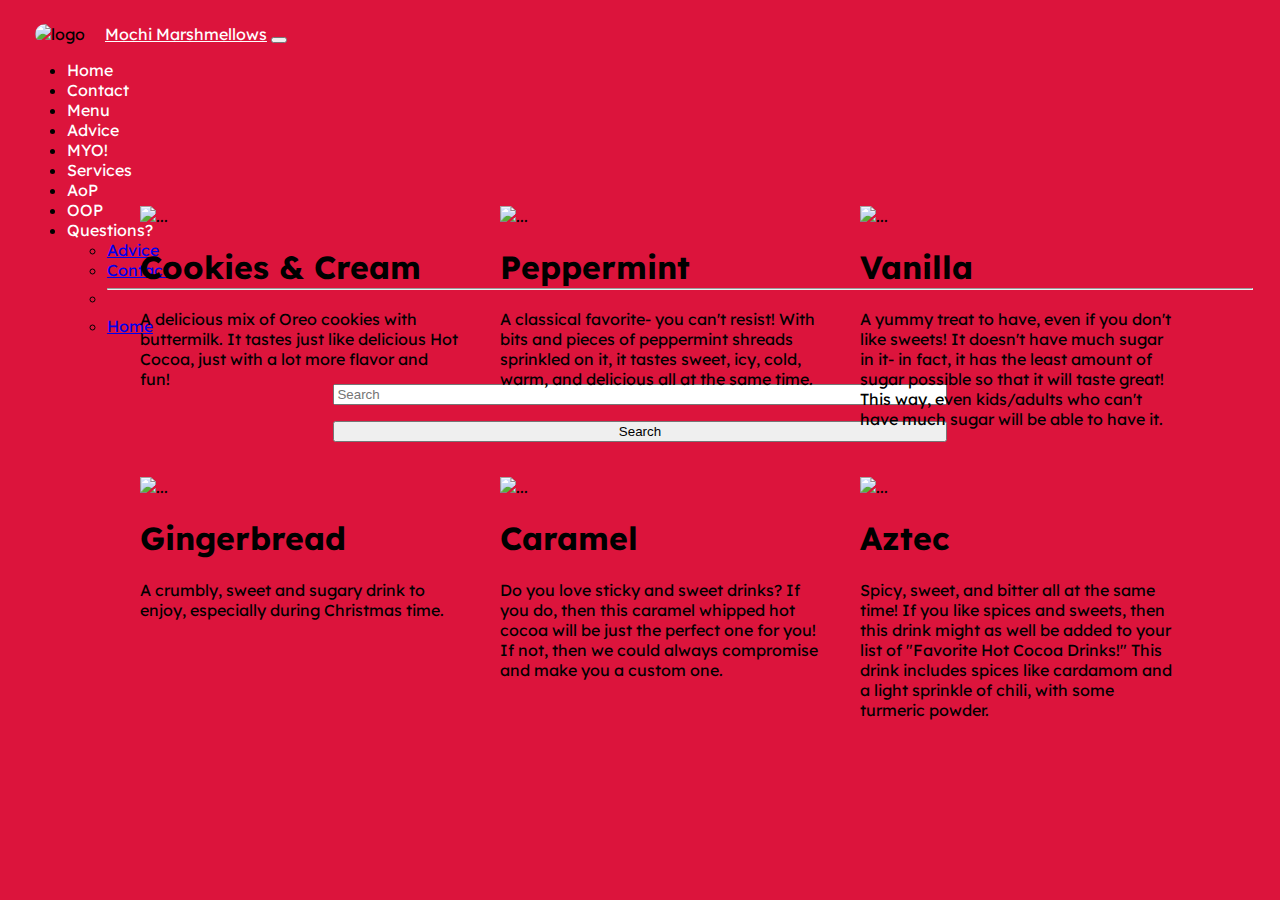
==== aboutproducts.html @ fa512944 "Add files via upload" ====
<!DOCTYPE html>
<html lang="en">
<head>
    <meta charset="UTF-8">
    <meta http-equiv="X-UA-Compatible" content="IE=edge">
    <meta name="viewport" content="width=device-width, initial-scale=1.0">
    <title>AoP</title>
    <link rel="shortcut icon" href="https://media1.popsugar-assets.com/files/thumbor/nsZgUIicDDX7hm9SgU8hyEzl_MI/1028x3:3593x2568/fit-in/550x550/filters:format_auto-!!-:strip_icc-!!-/2021/12/10/705/n/1922195/81873de861b3786765c930.84376835_/i/hot-chocolate-charcuterie-boards.jpg">
    <link href="https://cdn.jsdelivr.net/npm/bootstrap@5.2.3/dist/css/bootstrap.min.css" rel="stylesheet" integrity="sha384-rbsA2VBKQhggwzxH7pPCaAqO46MgnOM80zW1RWuH61DGLwZJEdK2Kadq2F9CUG65" crossorigin="anonymous">
    <link rel="stylesheet" href="style.css">
</head>
<body class="body">
    
    <div class="div">
        <nav id="navbar" class="navbar navbar-expand-lg bg-black">
            <div class="container-fluid">
                <img class="cocoaheader" src="https://media1.popsugar-assets.com/files/thumbor/nsZgUIicDDX7hm9SgU8hyEzl_MI/1028x3:3593x2568/fit-in/550x550/filters:format_auto-!!-:strip_icc-!!-/2021/12/10/705/n/1922195/81873de861b3786765c930.84376835_/i/hot-chocolate-charcuterie-boards.jpg" alt="logo">
              <a class="navbar-brand" href="index.html">Mochi Marshmellows</a>
              <button class="navbar-toggler" type="button" data-bs-toggle="collapse" data-bs-target="#navbarSupportedContent" aria-controls="navbarSupportedContent" aria-expanded="false" aria-label="Toggle navigation">
                <span class="navbar-toggler-icon"></span>
              </button>
              <div class="collapse navbar-collapse" id="navbarSupportedContent">
                <ul class="navbar-nav me-auto mb-2 mb-lg-0">
                  <li class="nav-item">
                    <a id="link" class="nav-link active" aria-current="page" href="index.html">Home</a>
                  </li>
                  <li class="nav-item">
                    <a id="link" class="nav-link" href="contact.html">Contact</a>
                  </li>
                  <li class="nav-item">
                    <a id="link" class="nav-link" href="menu.html">Menu</a>
                  </li>
                  <li class="nav-item">
                    <a id="link" class="nav-link" href="advice.html">Advice</a>
                  </li>
                  <li class="nav-item">
                    <a id="link" class="nav-link" href="makeyourown.html">MYO!</a>
                  </li>
                  <li class="nav-item">
                    <a id="link" class="nav-link" href="services.html">Services</a>
                  </li>
                  <li class="nav-item">
                    <a id="link" class="nav-link" href="aboutproducts.html">AoP</a>
                  </li>
                  <li class="nav-item">
                    <a id="link" class="nav-link" href="otherproducts.html">OOP</a>
                  </li>
                  <li class="nav-item dropdown">
                    <a id="link" class="nav-link dropdown-toggle" href="#" role="button" data-bs-toggle="dropdown" aria-expanded="false">
                      Questions?
                    </a>
                    <ul class="dropdown-menu">
                      <li><a class="dropdown-item" href="advice.html">Advice</a></li>
                      <li><a class="dropdown-item" href="contact.html">Contact</a></li>
                      <li><hr class="dropdown-divider"></li>
                      <li><a class="dropdown-item" href="index.html">Home</a></li>
                    </ul>
                </ul>
                <form class="d-flex" role="search">
                  <input class="form-control me-2" type="search" placeholder="Search" aria-label="Search">
                  <button class="btn btn-outline-danger" type="submit">Search</button>
                </form>
              </div>
            </div>
          </nav>
     </div>

     <div class="cardparent">
        <div class="card" style="width: 20rem;">
            <img src="https://savorandsavvy.com/wp-content/uploads/2019/01/oreo-hot-chocolate.jpg" class="card-img-top" alt="...">
            <div class="card-body">
                <h1>Cookies & Cream</h1>
              <p class="card-text">A delicious mix of Oreo cookies with buttermilk. It tastes just like delicious Hot Cocoa, just with a lot more flavor and fun!</p>
            </div>
          </div>

          <div class="card" style="width: 20rem;">
            <img class="cocoasize" src="https://thebusybaker.ca/wp-content/uploads/2018/10/healthier-slow-cooker-peppermint-hot-chocolate-fb-ig-2.jpg" class="card-img-top" alt="...">
            <div class="card-body">
                <h1>Peppermint</h1>
              <p class="card-text">A classical favorite- you can't resist! With bits and pieces of peppermint shreads sprinkled on it, it tastes sweet, icy, cold, warm, and delicious all at the same time.</p>
            </div>
          </div>

          <div class="card" style="width: 20rem;">
            <img class="cocoasize" src="https://domesticallyblissful.com/wp-content/uploads/2013/11/Rich-and-Creamy-Hot-Chocolate.jpg" class="card-img-top" alt="...">
            <div class="card-body">
                <h1>Vanilla</h1>
              <p class="card-text">A yummy treat to have, even if you don't like sweets! It doesn't have much sugar in it- in fact, it has the least amount of sugar possible so that it will taste great! This way, even kids/adults who can't have much sugar will be able to have it.</p>
            </div>
          </div>
    </div>

    <div class="cardparent">
        <div class="card" style="width: 20rem;">
            <img src="https://www.countryhillcottage.com/wp-content/uploads/2019/06/Gingerbread_Hot_Chocolate_Recipe-01-720x540.jpg" class="card-img-top" alt="...">
            <div class="card-body">
                <h1>Gingerbread</h1>
              <p class="card-text">A crumbly, sweet and sugary drink to enjoy, especially during Christmas time.</p>
            </div>
          </div>

          <div class="card" style="width: 20rem;">
            <img class="cocoasize" src="https://www.chocolatemoosey.com/wp-content/uploads/2014/02/Caramel-Hot-Chocolate-9870.jpg" class="card-img-top" alt="...">
            <div class="card-body">
                <h1>Caramel</h1>
              <p class="card-text">Do you love sticky and sweet drinks? If you do, then this caramel whipped hot cocoa will be just the perfect one for you! If not, then we could always compromise and make you a custom one.</p>
            </div>
          </div>

          <div class="card" style="width: 20rem;">
            <img class="cocoasize" src="https://veggiedesserts.com/wp-content/uploads/2021/03/xocolatl-aztec-chili-hot-chocolate-5sq.jpg" class="card-img-top" alt="...">
            <div class="card-body">
                <h1>Aztec</h1>
              <p class="card-text">Spicy, sweet, and bitter all at the same time! If you like spices and sweets, then this drink might as well be added to your list of "Favorite Hot Cocoa Drinks!" This drink includes spices like cardamom and a light sprinkle of chili, with some turmeric powder.</p>
            </div>
          </div>
    </div>

     <!-- JavaScript Connection -->

    <script src="https://cdn.jsdelivr.net/npm/@popperjs/core@2.11.6/dist/umd/popper.min.js" integrity="sha384-oBqDVmMz9ATKxIep9tiCxS/Z9fNfEXiDAYTujMAeBAsjFuCZSmKbSSUnQlmh/jp3" crossorigin="anonymous"></script>
    <script src="https://cdn.jsdelivr.net/npm/bootstrap@5.2.3/dist/js/bootstrap.min.js" integrity="sha384-cuYeSxntonz0PPNlHhBs68uyIAVpIIOZZ5JqeqvYYIcEL727kskC66kF92t6Xl2V" crossorigin="anonymous"></script>

</body>
</html>
---- style.css ----
@import url('https://fonts.googleapis.com/css2?family=Lexend:wght@200&display=swap');

.body{
    font-family:'Lexend';
    background:crimson;
}

.hewo{
    color:white;
    display:flex;
    justify-content:center;
    text-align:center;
}

.cocoa{
    height:200px;
    width:350px;
    border:10px ridge white;
    margin-left:2rem;
    -webkit-box-shadow: 10px 10px 5px 0px rgba(0,0,0,0.75);
-moz-box-shadow: 10px 10px 5px 0px rgba(0,0,0,0.75);
box-shadow: 10px 10px 5px 0px rgba(0,0,0,0.75);
}

.cocoaparent{
    display:flex;
    justify-content:center;
}

.cocoaheader{
    height:100px;
    width:100px;
    margin-left:0.5rem;
    margin-right:1rem;
    border-radius:1rem
}

#link{
    color:white;
    text-decoration:none;
}


form{
    width:50%;
    margin:auto;
    display:flex;
    flex-direction:column;
    gap:1rem;
    padding:2rem 0;
}

.formitem{
    display:flex;
    flex-direction:column;
    gap:0.5rem;
}

.formitem input{
    font-size:20px;
    padding:0.5rem;
}

.formitem label{
    font-size:20px;
    font-weight:500;
    color:white;
}

.formitem button{
    border:none;
    padding:0.7rem 1.5rem;
    color:white;
    background:rgb(73, 1, 15);
    font-size:20px;
    font-weight:600;
    border-radius:2rem;
}

.myo{
    display:flex;
    justify-content:center;
}

.myoimg{
    border:10px ridge white;
    height:850px;
    width:450px;
    margin-top:1rem;
    margin-bottom:2rem;
    -webkit-box-shadow: 10px 10px 5px 0px rgba(0,0,0,0.75);
-moz-box-shadow: 10px 10px 5px 0px rgba(0,0,0,0.75);
box-shadow: 10px 10px 5px 0px rgba(0,0,0,0.75);
}

#carousel-inner{
    height:50%
}

.pagination{
    margin-top:5rem;
    display:flex;
    justify-content:center;
}

.navbar{
    margin-bottom:2rem;
    margin-top:1rem;
    height:150px;
    width: 97%;
    border-radius:2rem;
}

.navbar-brand{
    color:white;
}

.div{
    display:flex;
    justify-content:center;
}

.navbar-brand:hover{
    color:rgb(248, 188, 188);
}

.cardparent{
    display:flex;
    justify-content:center;
    margin-bottom:2rem;
}

.cocoasize{
    height:200px;
}

.card{
    margin-left:2.5rem;
}

.navy{
    display:flex;
    justify-content:center;
}

#scrollspyactual{
    width:90%;
}

.scrollspyactualdiv{
    display:flex;
    justify-content:center;
}

.carousel-inner{
    height:100%;
    width:97%;
    border-radius:2rem;
    border:10px ridge white;
}

.divparenthehe{
    display:flex;
    justify-content:center;
    margin-top:2rem;
    margin-bottom:1.5rem;
}
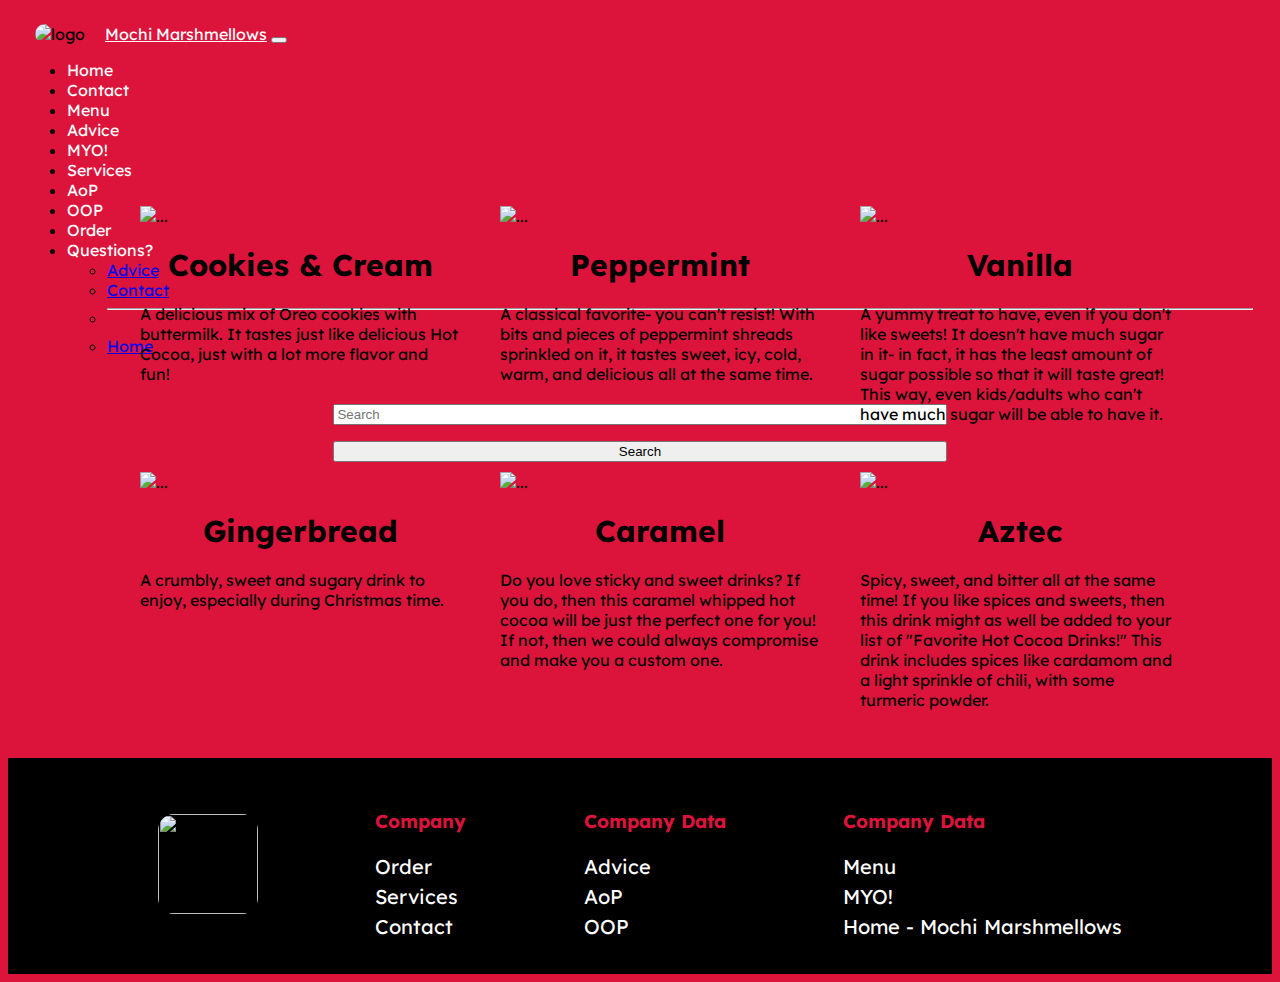
==== commit c7252210: "Add files via upload" ====
--- a/aboutproducts.html
+++ b/aboutproducts.html
@@ -45,6 +45,9 @@
                   <li class="nav-item">
                     <a id="link" class="nav-link" href="otherproducts.html">OOP</a>
                   </li>
+                  <li class="nav-item">
+                    <a id="link" class="nav-link" href="order.html">Order</a>
+                  </li>
                   <li class="nav-item dropdown">
                     <a id="link" class="nav-link dropdown-toggle" href="#" role="button" data-bs-toggle="dropdown" aria-expanded="false">
                       Questions?
@@ -66,7 +69,7 @@
      </div>
 
      <div class="cardparent">
-        <div class="card" style="width: 20rem;">
+          <div class="card" style="width: 20rem;">
             <img src="https://savorandsavvy.com/wp-content/uploads/2019/01/oreo-hot-chocolate.jpg" class="card-img-top" alt="...">
             <div class="card-body">
                 <h1>Cookies & Cream</h1>
@@ -117,6 +120,33 @@
           </div>
     </div>
 
+    <footer class="footer">
+        <div class="companypart">
+            <img class="logo" src="https://media1.popsugar-assets.com/files/thumbor/nsZgUIicDDX7hm9SgU8hyEzl_MI/1028x3:3593x2568/fit-in/550x550/filters:format_auto-!!-:strip_icc-!!-/2021/12/10/705/n/1922195/81873de861b3786765c930.84376835_/i/hot-chocolate-charcuterie-boards.jpg" alt="">
+        </div>
+    
+        <div class="linkpart">
+            <h3>Company</h3>
+            <div><a href="order.html">Order</a></div>
+            <div><a href="services.html">Services</a></div>
+            <div><a href="contact.html">Contact</a></div>
+        </div>
+    
+        <div class="linkpart">
+            <h3>Company Data</h3>
+            <div><a href="advice.html">Advice</a></div>
+            <div><a href="aboutproducts.html">AoP</a></div>
+            <div><a href="otherproducts.html">OOP</a></div>
+        </div>
+    
+        <div class="linkpart">
+            <h3>Company Data</h3>
+            <div><a href="menu.html">Menu</a></div>
+            <div><a href="makeyourown.html">MYO!</a></div>
+            <div><a href="index.html">Home - Mochi Marshmellows</a></div>
+        </div>
+    </footer>
+
      <!-- JavaScript Connection -->
 
     <script src="https://cdn.jsdelivr.net/npm/@popperjs/core@2.11.6/dist/umd/popper.min.js" integrity="sha384-oBqDVmMz9ATKxIep9tiCxS/Z9fNfEXiDAYTujMAeBAsjFuCZSmKbSSUnQlmh/jp3" crossorigin="anonymous"></script>
--- a/style.css
+++ b/style.css
@@ -139,6 +139,15 @@
     margin-left:2.5rem;
 }
 
+.card h1{
+    font-size:30px;
+    text-align:center;
+}
+
+.card img{
+    height:200px;
+}
+
 .navy{
     display:flex;
     justify-content:center;
@@ -165,4 +174,75 @@
     justify-content:center;
     margin-top:2rem;
     margin-bottom:1.5rem;
+}
+
+.variety{
+    margin-bottom:2rem;
+    margin-right:2rem;
+    border-radius:2rem;
+    border:10px ridge crimson;
+}
+
+.varietydiv{
+    display:flex;
+    justify-content:center;
+}
+
+#alert{
+    width:90%;
+    text-align:center;
+}
+
+.alertdiv{
+    display:flex;
+    justify-content:center;
+}
+
+#choice{
+    height:50px;
+}
+
+.variety2{
+    margin-bottom:2rem;
+    margin-right:2rem;
+    border-radius:2rem;
+    border:10px ridge crimson;
+    width:1000px;
+}
+
+.variety3{
+    margin-bottom:2rem;
+    margin-right:2rem;
+    border-radius:2rem;
+    border:10px ridge crimson;
+    width:520px;
+}
+
+.logo{
+    height:100px;
+    width:100px;
+    border-radius:1rem;
+}
+
+.footer{
+    display:flex;
+    justify-content:space-evenly;
+    align-items:center;
+    background-color:black;
+    padding:2rem;
+}
+
+.linkpart a{
+    text-decoration:none;
+    color:white;
+    font-size:20px;
+    line-height:1.5;
+}
+
+.linkpart h3{
+    color:crimson;
+}
+
+.linkpart a:hover{
+    color:crimson;
 }